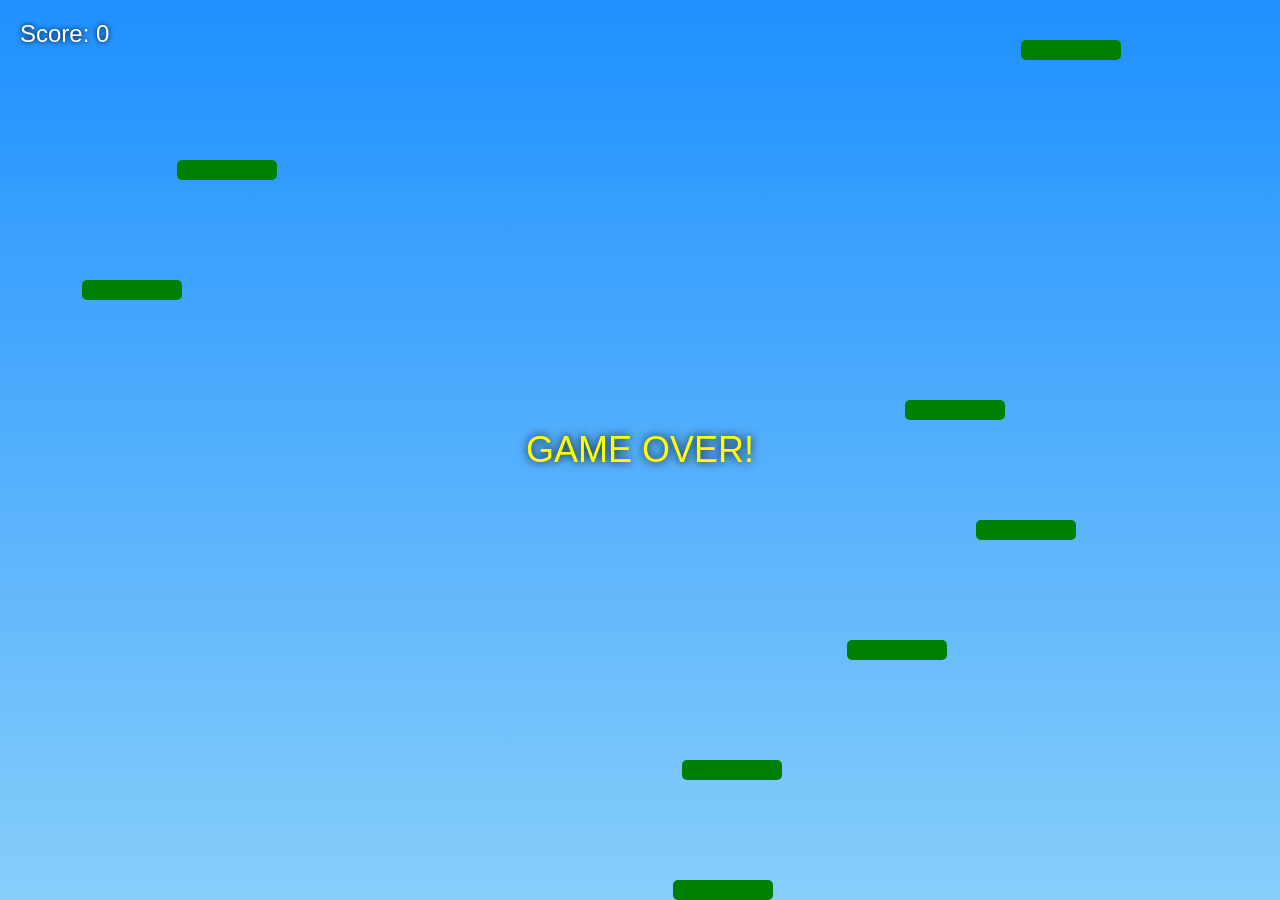
==== index.html @ 8f9c5d48 "Add files via upload" ====
<!DOCTYPE html>
<html lang="id">
<head>
<meta charset="UTF-8">
<meta name="viewport" content="width=device-width, initial-scale=1.0">
<title>Sky Jumper - Aman di Start</title>
<style>
body {
  margin: 0;
  overflow: hidden;
  font-family: sans-serif;
  background: linear-gradient(to top, #87CEFA, #1E90FF);
}

#gameArea {
  position: relative;
  width: 100%;
  height: 100vh;
  overflow: hidden;
}

.cloud {
  position: absolute;
  width: 150px;
  height: 80px;
  background: white;
  border-radius: 50%;
  opacity: 0.7;
}

#player {
  position: absolute;
  width: 50px;
  height: 50px;
  left: 50%;
  transform: translateX(-50%);
  bottom: 0px; /* nanti di-set ke platform pertama */
  transition: left 0.05s;
}

.platform {
  position: absolute;
  width: 100px;
  height: 20px;
  background: green;
  border-radius: 5px;
}
.moving { background: orange; }

#score {
  position: absolute;
  top: 20px;
  left: 20px;
  font-size: 24px;
  color: #fff;
  text-shadow: 0 0 5px #000;
}

#gameOver {
  position: absolute;
  top: 50%;
  left: 50%;
  transform: translate(-50%, -50%);
  font-size: 36px;
  color: #ff0;
  text-shadow: 0 0 10px #000;
  display: none;
  z-index: 100;
}
</style>
</head>
<body>
<div id="gameArea">
  <img id="player" src="skyjump.png" alt="Player">
  <div id="score">Score: 0</div>
  <div id="gameOver">GAME OVER!</div>
</div>

<script>
const gameArea = document.getElementById('gameArea');
const player = document.getElementById('player');
const scoreEl = document.getElementById('score');
const gameOverEl = document.getElementById('gameOver');

let playerBottom = 0;  // nanti di-set ke platform pertama
let playerLeft = window.innerWidth/2 - 25;
let velocityY = 0;
let gravity = 0.35;
let platforms = [];
let clouds = [];
let score = 0;
let isGameOver = false;
let gravityActive = false; // mulai aman

// spawn cloud background
function spawnCloud() {
  const cloud = document.createElement('div');
  cloud.classList.add('cloud');
  cloud.style.top = Math.random()*window.innerHeight*0.5 + 'px';
  cloud.style.left = window.innerWidth + 'px';
  cloud.speed = 0.3 + Math.random()*0.5;
  gameArea.appendChild(cloud);
  clouds.push(cloud);
}

// spawn platform
function createPlatform(bottom, moving=false){
  const plat = document.createElement('div');
  plat.classList.add('platform');
  if(moving) plat.classList.add('moving');
  plat.style.bottom = bottom + 'px';
  plat.style.left = Math.random()*(window.innerWidth-100) + 'px';
  gameArea.appendChild(plat);
  platforms.push({el: plat, moving, dir: Math.random()>0.5?1:-1});
}

// buat platform awal
for(let i=0; i<10; i++){
  createPlatform(i*120);
}

// set posisi player di platform pertama agar aman
let firstPlatform = platforms[0].el;
playerBottom = parseFloat(firstPlatform.style.bottom) + 20;
player.style.bottom = playerBottom + 'px';

// aktifkan gravity setelah 0.5 detik agar aman
setTimeout(()=>{ gravityActive = true; }, 500);

// kontrol player
document.addEventListener('keydown',(e)=>{
  if(isGameOver) return;
  if(e.key === "ArrowLeft") playerLeft -= 25;
  if(e.key === "ArrowRight") playerLeft += 25;
  if(playerLeft < 0) playerLeft = 0;
  if(playerLeft > window.innerWidth-50) playerLeft = window.innerWidth-50;
  player.style.left = playerLeft + 'px';
});

// game loop
function gameLoop(){
  if(isGameOver) return;

  if(gravityActive){
    velocityY -= gravity;
    playerBottom += velocityY;
    player.style.bottom = playerBottom + 'px';
  }

  platforms.forEach(plat=>{
    const platRect = plat.el.getBoundingClientRect();
    const playerRect = player.getBoundingClientRect();
    if(
      playerRect.bottom > platRect.top &&
      playerRect.bottom < platRect.top + 20 &&
      playerRect.right > platRect.left &&
      playerRect.left < platRect.right &&
      velocityY < 0
    ){
      velocityY = 18;
      score += 10;
      scoreEl.textContent = "Score: " + score;
    }

    if(plat.moving){
      let left = parseFloat(plat.el.style.left);
      if(left <=0 || left >= window.innerWidth-100) plat.dir*=-1;
      plat.el.style.left = left + plat.dir*2 + 'px';
    }
  });

  if(playerBottom > window.innerHeight/2){
    const diff = playerBottom - window.innerHeight/2;
    playerBottom -= diff;
    platforms.forEach(plat=>{
      plat.el.style.bottom = parseFloat(plat.el.style.bottom)-diff + 'px';
    });
    clouds.forEach(cloud=>{
      let left = parseFloat(cloud.style.left);
      cloud.style.left = left - cloud.speed*5 + 'px';
    });
  }

  if(Math.random() < 0.01) spawnCloud();
  clouds.forEach((cloud,index)=>{
    if(parseFloat(cloud.style.left) < -150){
      cloud.remove();
      clouds.splice(index,1);
    }
  });

  platforms.forEach((plat,index)=>{
    if(parseFloat(plat.el.style.bottom)<-20){
      plat.el.remove();
      platforms.splice(index,1);
      createPlatform(window.innerHeight + Math.random()*50, Math.random()<0.3);
    }
  });

  if(playerBottom < -50){
    isGameOver = true;
    gameOverEl.style.display = 'block';
    setTimeout(()=> location.reload(),2000);
  }

  requestAnimationFrame(gameLoop);
}

gameLoop();
</script>
</body>
</html>
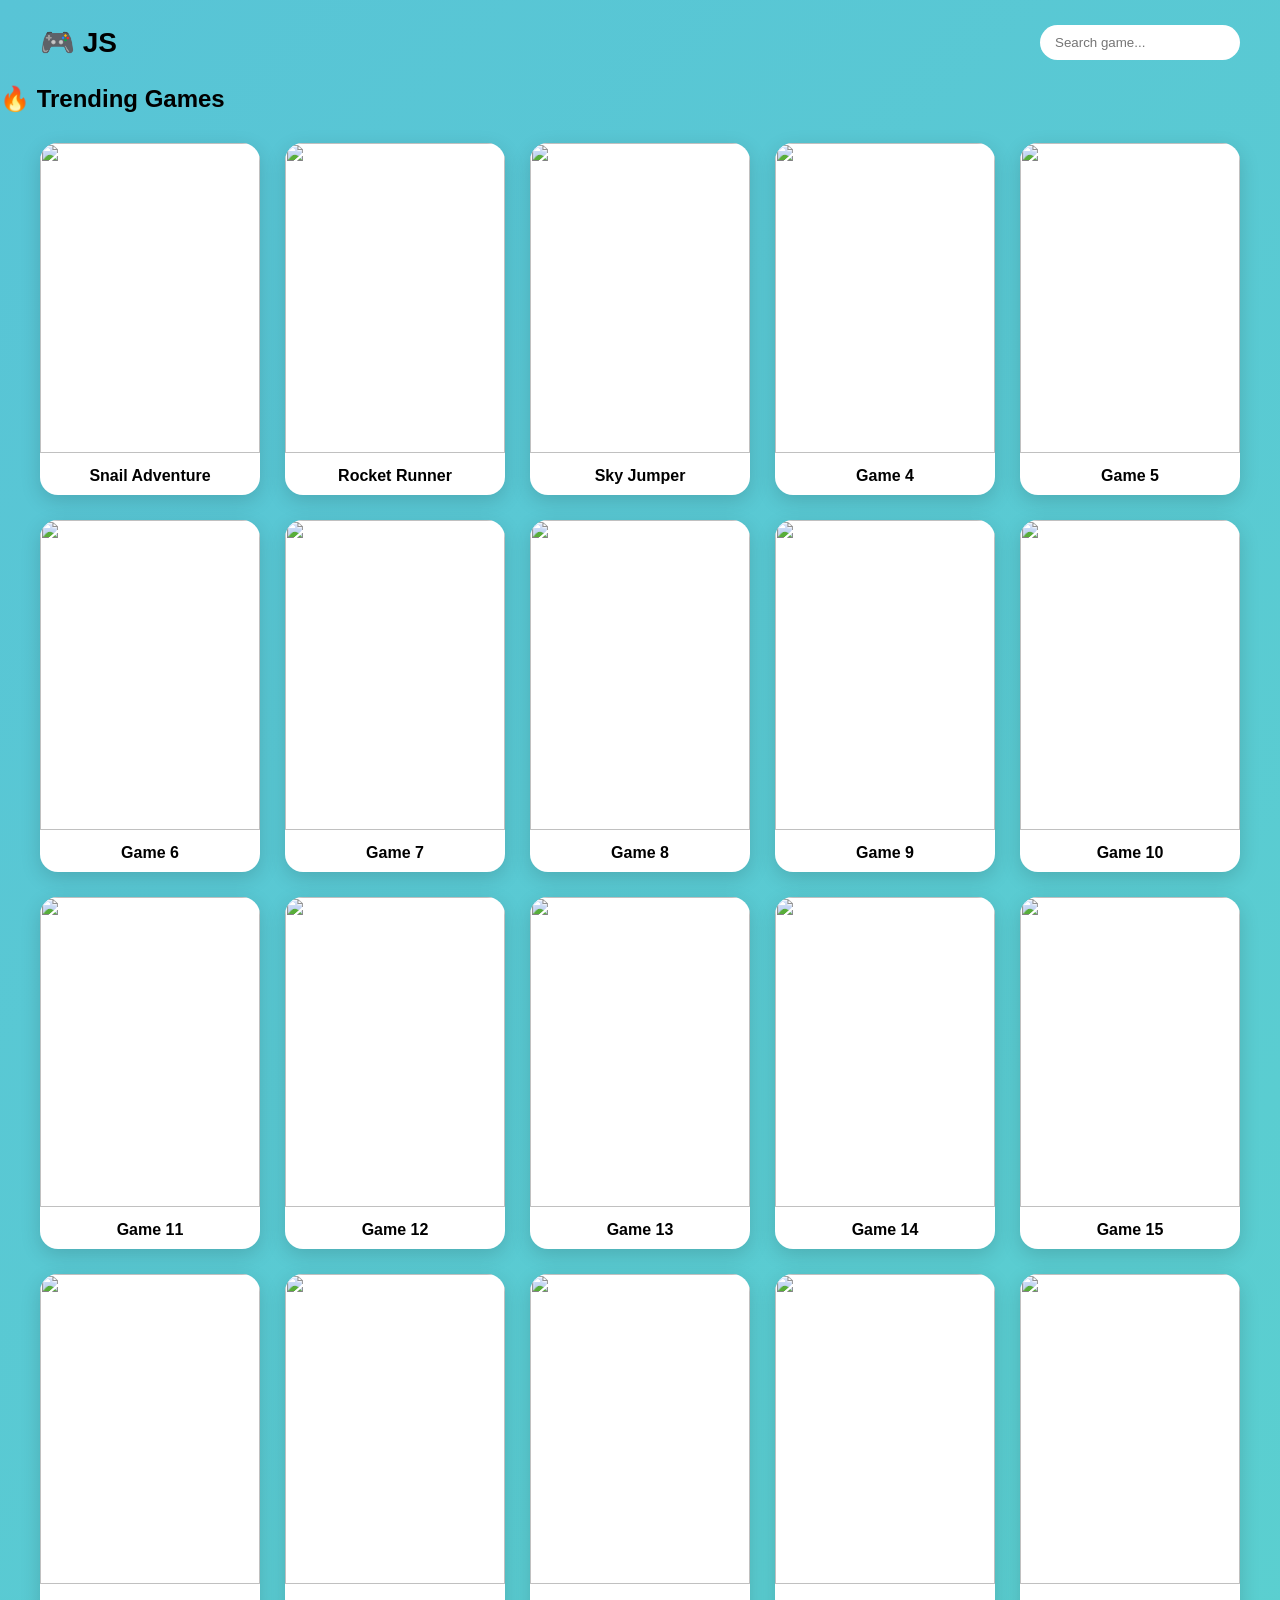
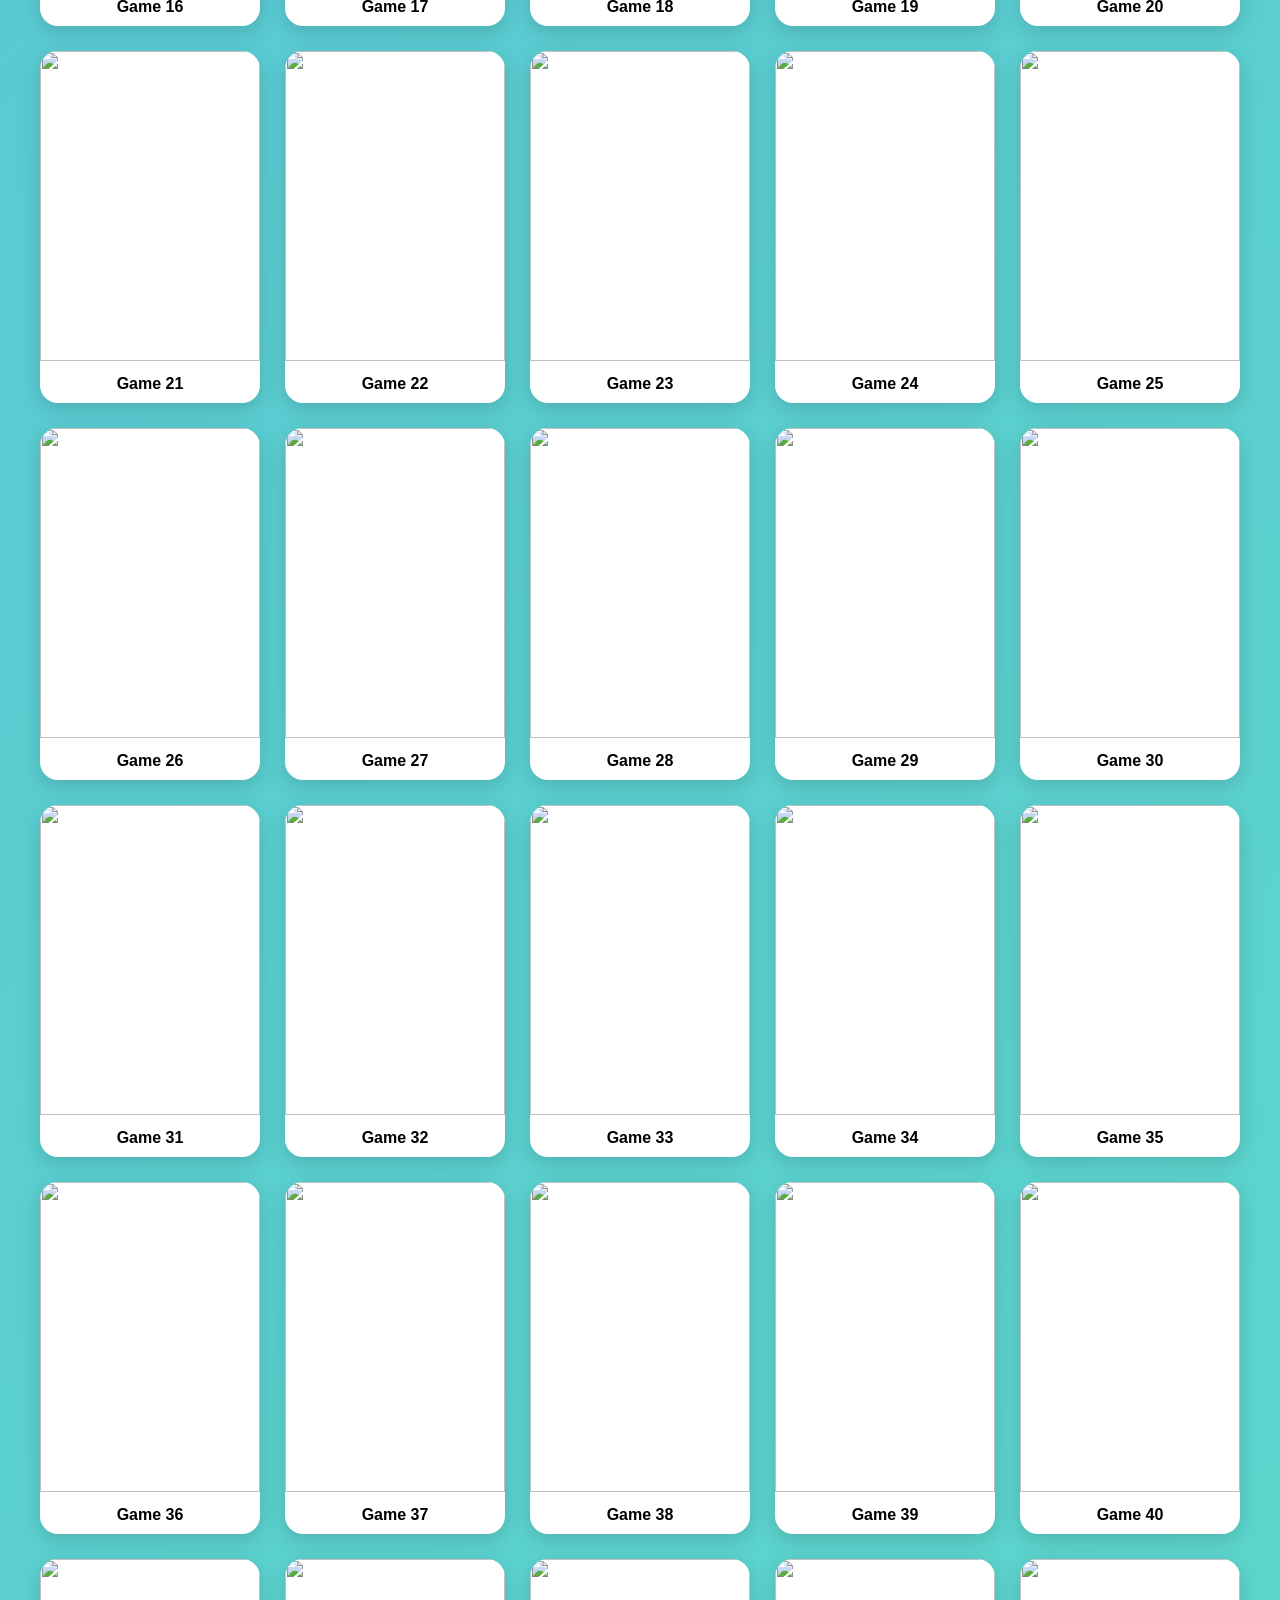
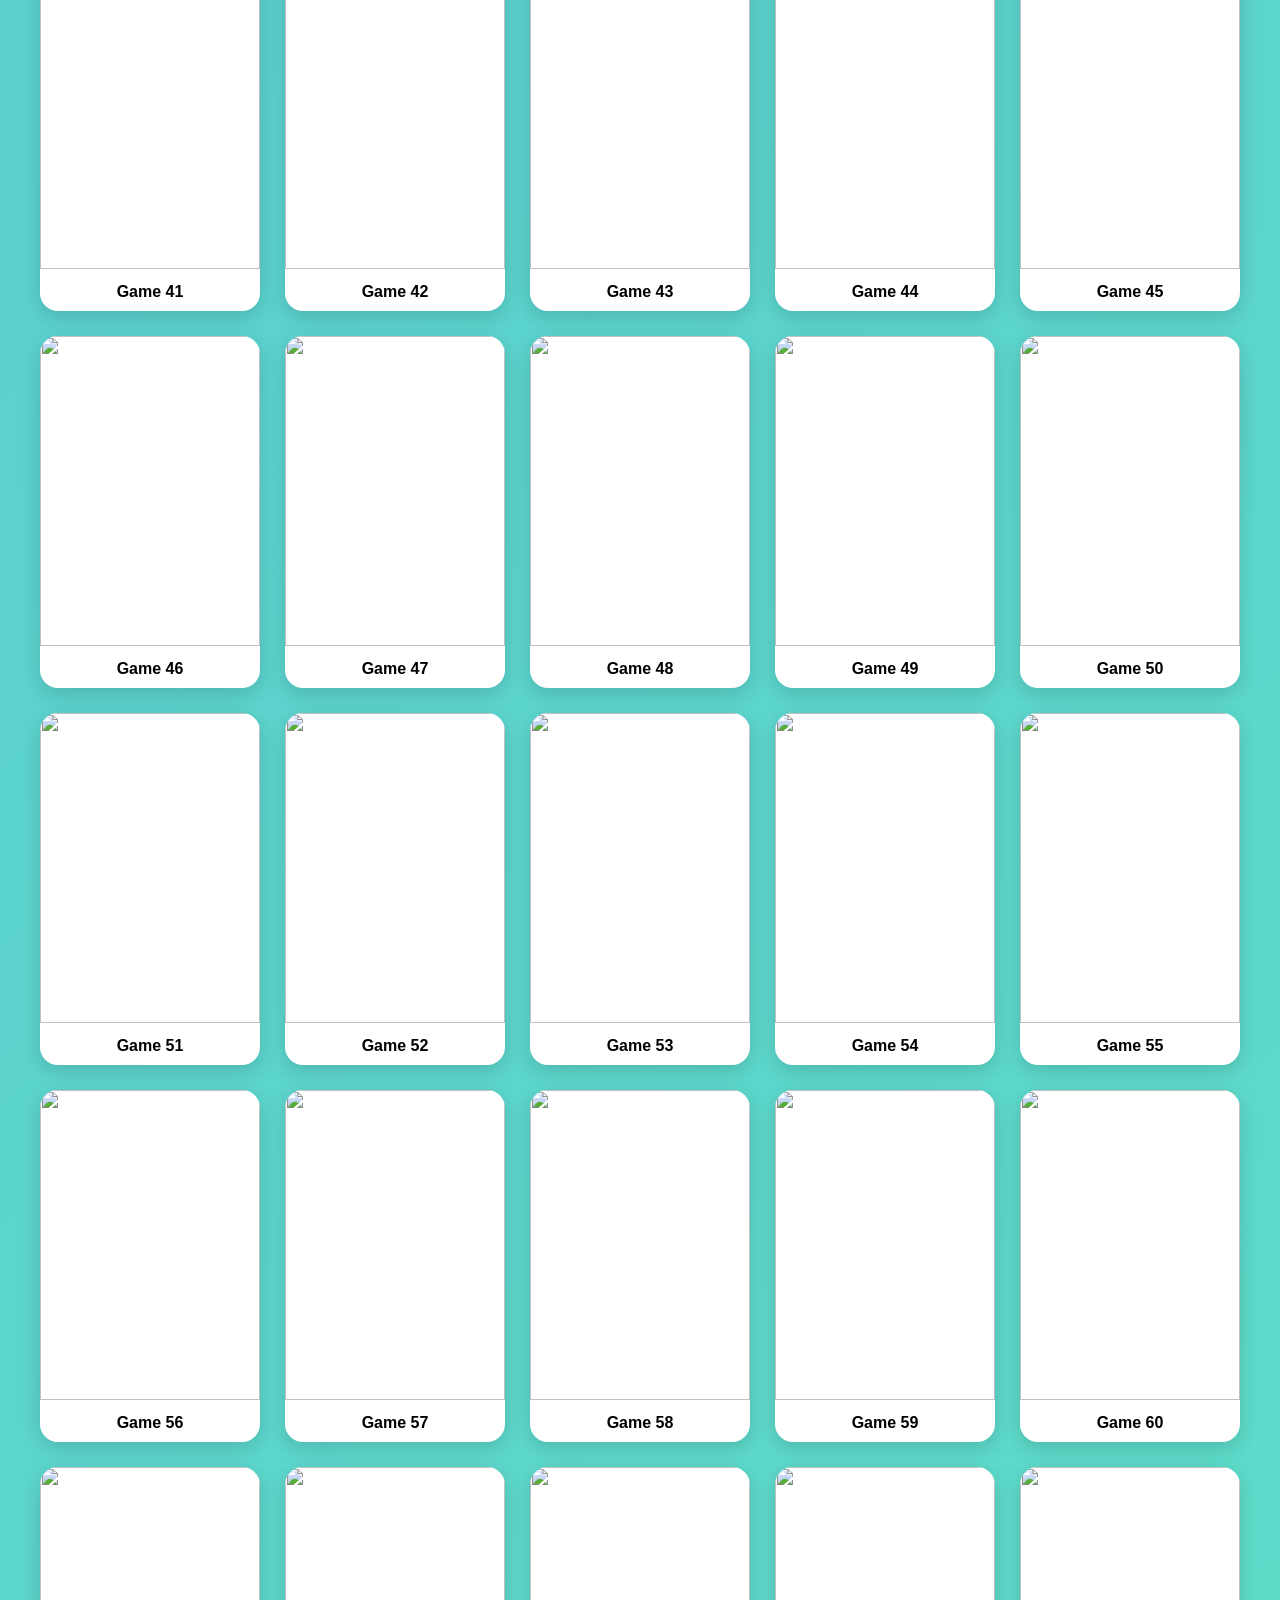
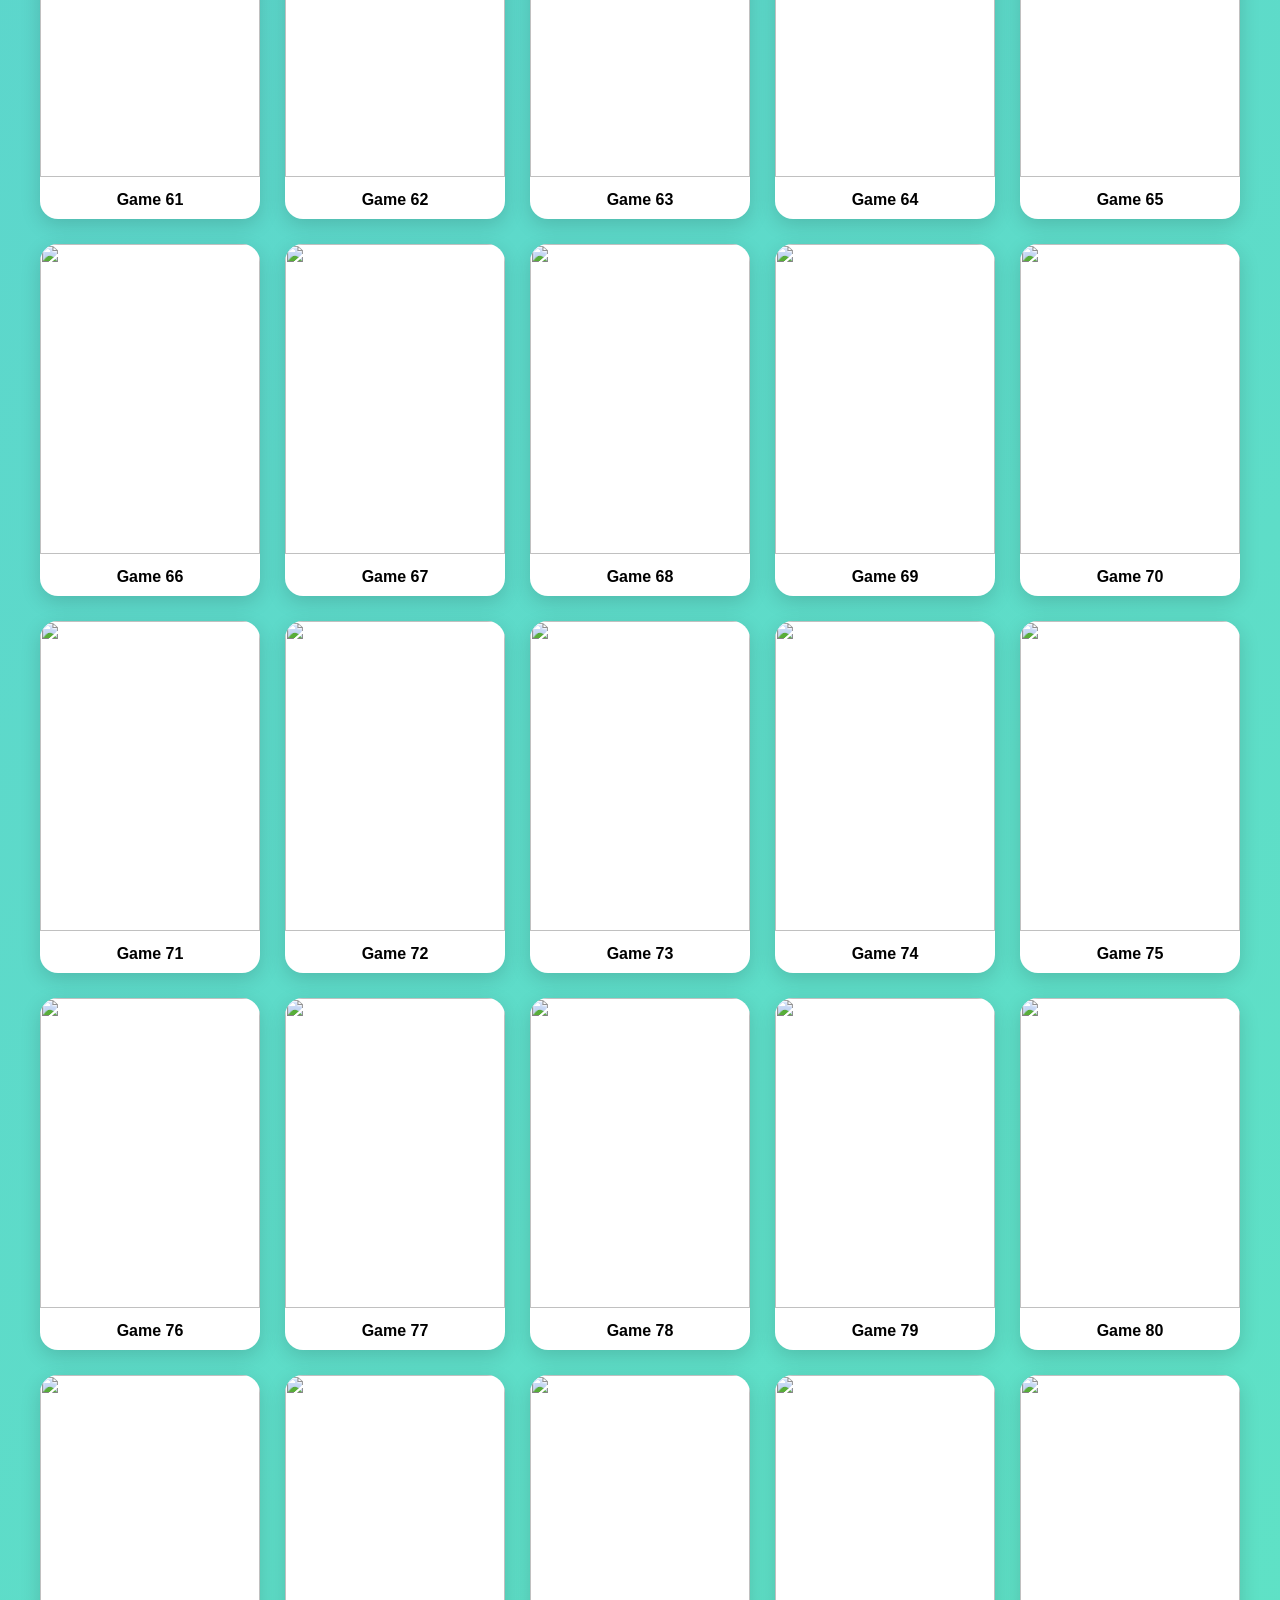
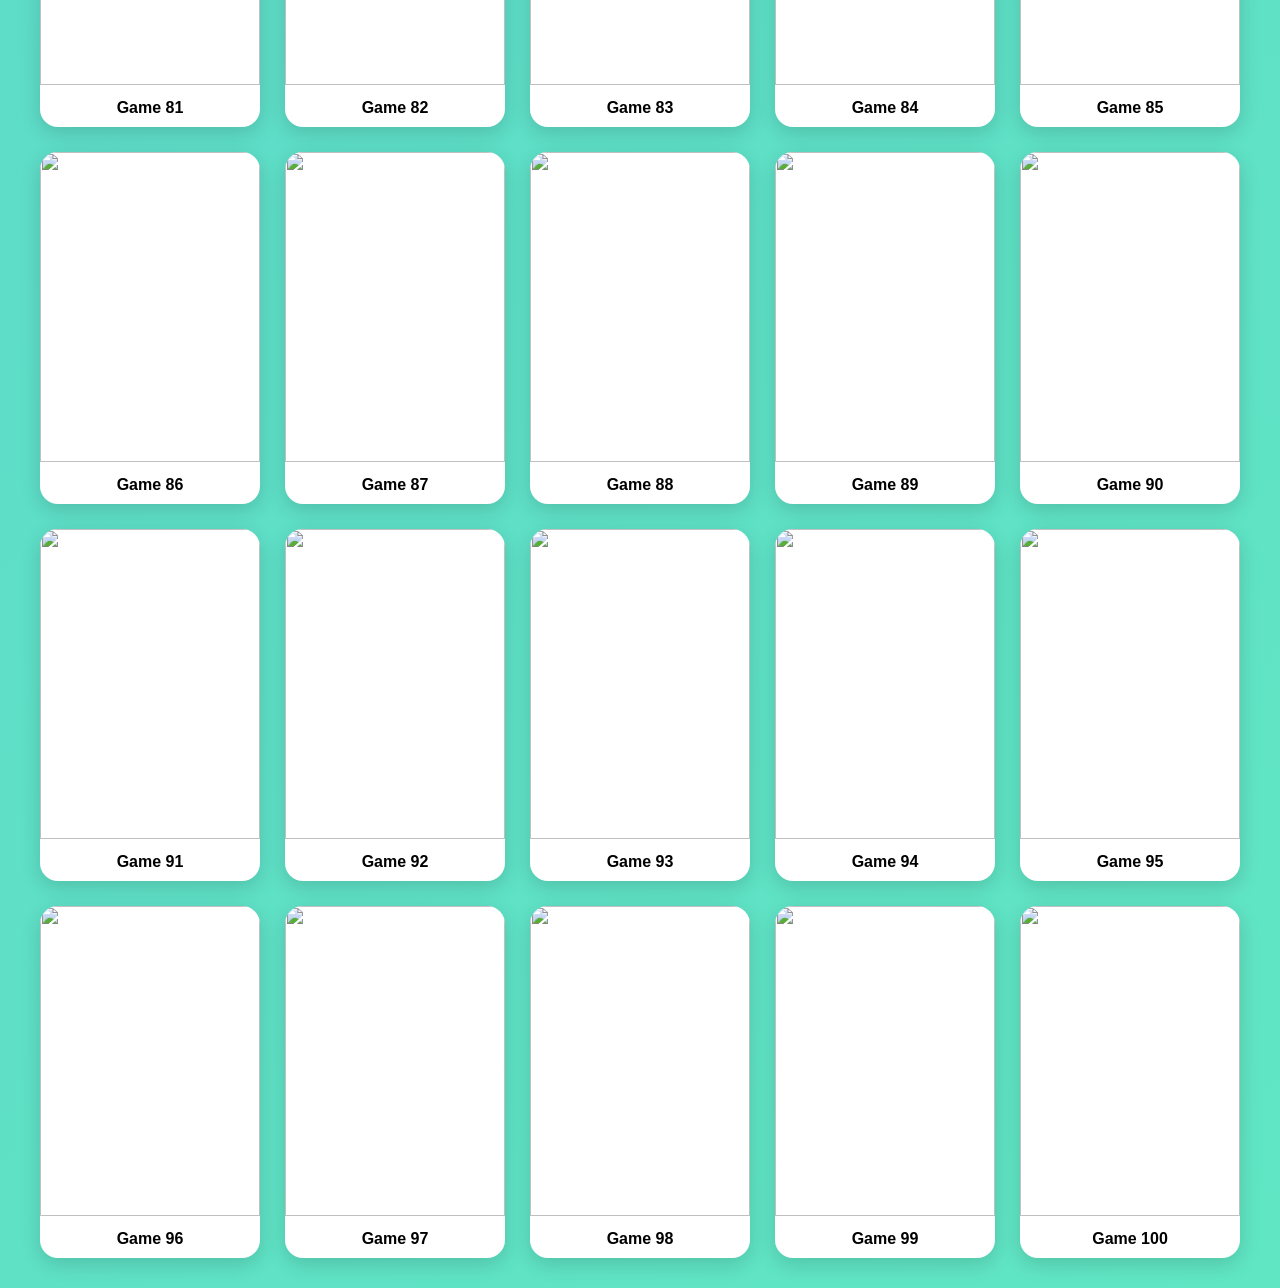
==== commit ed865828: "Add files via upload" ====
--- a/index.html
+++ b/index.html
@@ -1,212 +1,36 @@
 <!DOCTYPE html>
 <html lang="id">
+
 <head>
 <meta charset="UTF-8">
 <meta name="viewport" content="width=device-width, initial-scale=1.0">
-<title>Sky Jumper - Aman di Start</title>
-<style>
-body {
-  margin: 0;
-  overflow: hidden;
-  font-family: sans-serif;
-  background: linear-gradient(to top, #87CEFA, #1E90FF);
-}
+<title>JS Games</title>
+<link rel="stylesheet" href="style.css">
+</head>
 
-#gameArea {
-  position: relative;
-  width: 100%;
-  height: 100vh;
-  overflow: hidden;
-}
+<body>
 
-.cloud {
-  position: absolute;
-  width: 150px;
-  height: 80px;
-  background: white;
-  border-radius: 50%;
-  opacity: 0.7;
-}
+<header class="topbar">
 
-#player {
-  position: absolute;
-  width: 50px;
-  height: 50px;
-  left: 50%;
-  transform: translateX(-50%);
-  bottom: 0px; /* nanti di-set ke platform pertama */
-  transition: left 0.05s;
-}
+<div class="logo">🎮 JS </div>
 
-.platform {
-  position: absolute;
-  width: 100px;
-  height: 20px;
-  background: green;
-  border-radius: 5px;
-}
-.moving { background: orange; }
-
-#score {
-  position: absolute;
-  top: 20px;
-  left: 20px;
-  font-size: 24px;
-  color: #fff;
-  text-shadow: 0 0 5px #000;
-}
-
-#gameOver {
-  position: absolute;
-  top: 50%;
-  left: 50%;
-  transform: translate(-50%, -50%);
-  font-size: 36px;
-  color: #ff0;
-  text-shadow: 0 0 10px #000;
-  display: none;
-  z-index: 100;
-}
-</style>
-</head>
-<body>
-<div id="gameArea">
-  <img id="player" src="skyjump.png" alt="Player">
-  <div id="score">Score: 0</div>
-  <div id="gameOver">GAME OVER!</div>
+<div class="search">
+<input type="text" placeholder="Search game...">
 </div>
 
-<script>
-const gameArea = document.getElementById('gameArea');
-const player = document.getElementById('player');
-const scoreEl = document.getElementById('score');
-const gameOverEl = document.getElementById('gameOver');
+</header>
 
-let playerBottom = 0;  // nanti di-set ke platform pertama
-let playerLeft = window.innerWidth/2 - 25;
-let velocityY = 0;
-let gravity = 0.35;
-let platforms = [];
-let clouds = [];
-let score = 0;
-let isGameOver = false;
-let gravityActive = false; // mulai aman
 
-// spawn cloud background
-function spawnCloud() {
-  const cloud = document.createElement('div');
-  cloud.classList.add('cloud');
-  cloud.style.top = Math.random()*window.innerHeight*0.5 + 'px';
-  cloud.style.left = window.innerWidth + 'px';
-  cloud.speed = 0.3 + Math.random()*0.5;
-  gameArea.appendChild(cloud);
-  clouds.push(cloud);
-}
+<main>
 
-// spawn platform
-function createPlatform(bottom, moving=false){
-  const plat = document.createElement('div');
-  plat.classList.add('platform');
-  if(moving) plat.classList.add('moving');
-  plat.style.bottom = bottom + 'px';
-  plat.style.left = Math.random()*(window.innerWidth-100) + 'px';
-  gameArea.appendChild(plat);
-  platforms.push({el: plat, moving, dir: Math.random()>0.5?1:-1});
-}
+<section class="section">
+<h2>🔥 Trending Games</h2>
+<div class="game-grid" id="gameGrid"></div>
+</section>
 
-// buat platform awal
-for(let i=0; i<10; i++){
-  createPlatform(i*120);
-}
+</main>
 
-// set posisi player di platform pertama agar aman
-let firstPlatform = platforms[0].el;
-playerBottom = parseFloat(firstPlatform.style.bottom) + 20;
-player.style.bottom = playerBottom + 'px';
+<script src="script.js"></script>
 
-// aktifkan gravity setelah 0.5 detik agar aman
-setTimeout(()=>{ gravityActive = true; }, 500);
-
-// kontrol player
-document.addEventListener('keydown',(e)=>{
-  if(isGameOver) return;
-  if(e.key === "ArrowLeft") playerLeft -= 25;
-  if(e.key === "ArrowRight") playerLeft += 25;
-  if(playerLeft < 0) playerLeft = 0;
-  if(playerLeft > window.innerWidth-50) playerLeft = window.innerWidth-50;
-  player.style.left = playerLeft + 'px';
-});
-
-// game loop
-function gameLoop(){
-  if(isGameOver) return;
-
-  if(gravityActive){
-    velocityY -= gravity;
-    playerBottom += velocityY;
-    player.style.bottom = playerBottom + 'px';
-  }
-
-  platforms.forEach(plat=>{
-    const platRect = plat.el.getBoundingClientRect();
-    const playerRect = player.getBoundingClientRect();
-    if(
-      playerRect.bottom > platRect.top &&
-      playerRect.bottom < platRect.top + 20 &&
-      playerRect.right > platRect.left &&
-      playerRect.left < platRect.right &&
-      velocityY < 0
-    ){
-      velocityY = 18;
-      score += 10;
-      scoreEl.textContent = "Score: " + score;
-    }
-
-    if(plat.moving){
-      let left = parseFloat(plat.el.style.left);
-      if(left <=0 || left >= window.innerWidth-100) plat.dir*=-1;
-      plat.el.style.left = left + plat.dir*2 + 'px';
-    }
-  });
-
-  if(playerBottom > window.innerHeight/2){
-    const diff = playerBottom - window.innerHeight/2;
-    playerBottom -= diff;
-    platforms.forEach(plat=>{
-      plat.el.style.bottom = parseFloat(plat.el.style.bottom)-diff + 'px';
-    });
-    clouds.forEach(cloud=>{
-      let left = parseFloat(cloud.style.left);
-      cloud.style.left = left - cloud.speed*5 + 'px';
-    });
-  }
-
-  if(Math.random() < 0.01) spawnCloud();
-  clouds.forEach((cloud,index)=>{
-    if(parseFloat(cloud.style.left) < -150){
-      cloud.remove();
-      clouds.splice(index,1);
-    }
-  });
-
-  platforms.forEach((plat,index)=>{
-    if(parseFloat(plat.el.style.bottom)<-20){
-      plat.el.remove();
-      platforms.splice(index,1);
-      createPlatform(window.innerHeight + Math.random()*50, Math.random()<0.3);
-    }
-  });
-
-  if(playerBottom < -50){
-    isGameOver = true;
-    gameOverEl.style.display = 'block';
-    setTimeout(()=> location.reload(),2000);
-  }
-
-  requestAnimationFrame(gameLoop);
-}
-
-gameLoop();
-</script>
 </body>
-</html>+</html>
--- a/style.css
+++ b/style.css
@@ -0,0 +1,118 @@
+/* RESET */
+
+*{
+margin:0;
+padding:0;
+box-sizing:border-box;
+font-family:Arial, Helvetica, sans-serif;
+}
+
+/* BODY */
+
+body{
+background:linear-gradient(135deg,#58c4d6,#60e6c3);
+min-height:100vh;
+}
+
+/* HEADER */
+
+header{
+
+display:flex;
+justify-content:space-between;
+align-items:center;
+
+padding:25px 40px;
+
+}
+
+.logo{
+
+font-size:28px;
+font-weight:bold;
+display:flex;
+align-items:center;
+gap:10px;
+
+}
+
+.search input{
+
+padding:10px 15px;
+border:none;
+border-radius:20px;
+width:200px;
+
+}
+
+/* GRID GAME */
+
+.game-grid {
+  display: grid;
+  grid-template-columns: repeat(auto-fill, minmax(200px, 1fr));
+  gap: 25px;
+  padding: 30px 40px;
+}
+
+.game img {
+  width: 100%;
+  height:310px;
+  object-fit: cover;
+}
+
+.game-title {
+  text-align: center;
+  padding: 10px;
+  font-weight: bold;
+}
+
+
+/* CARD GAME */
+
+.game{
+
+background:white;
+
+border-radius:18px;
+
+overflow:hidden;
+
+box-shadow:0 6px 20px rgba(0,0,0,0.15);
+
+transition:0.3s;
+
+cursor:pointer;
+
+text-decoration:none;
+
+color:black;
+
+}
+
+.game:hover{
+
+transform:scale(1.06);
+
+box-shadow:0 10px 30px rgba(0,0,0,0.25);
+
+}
+
+
+
+/* RESPONSIVE */
+
+@media (max-width:600px){
+
+.game-grid{
+
+grid-template-columns:repeat(auto-fill,minmax(140px,1fr));
+
+}
+
+.game img{
+
+height:100px;
+
+}
+
+}
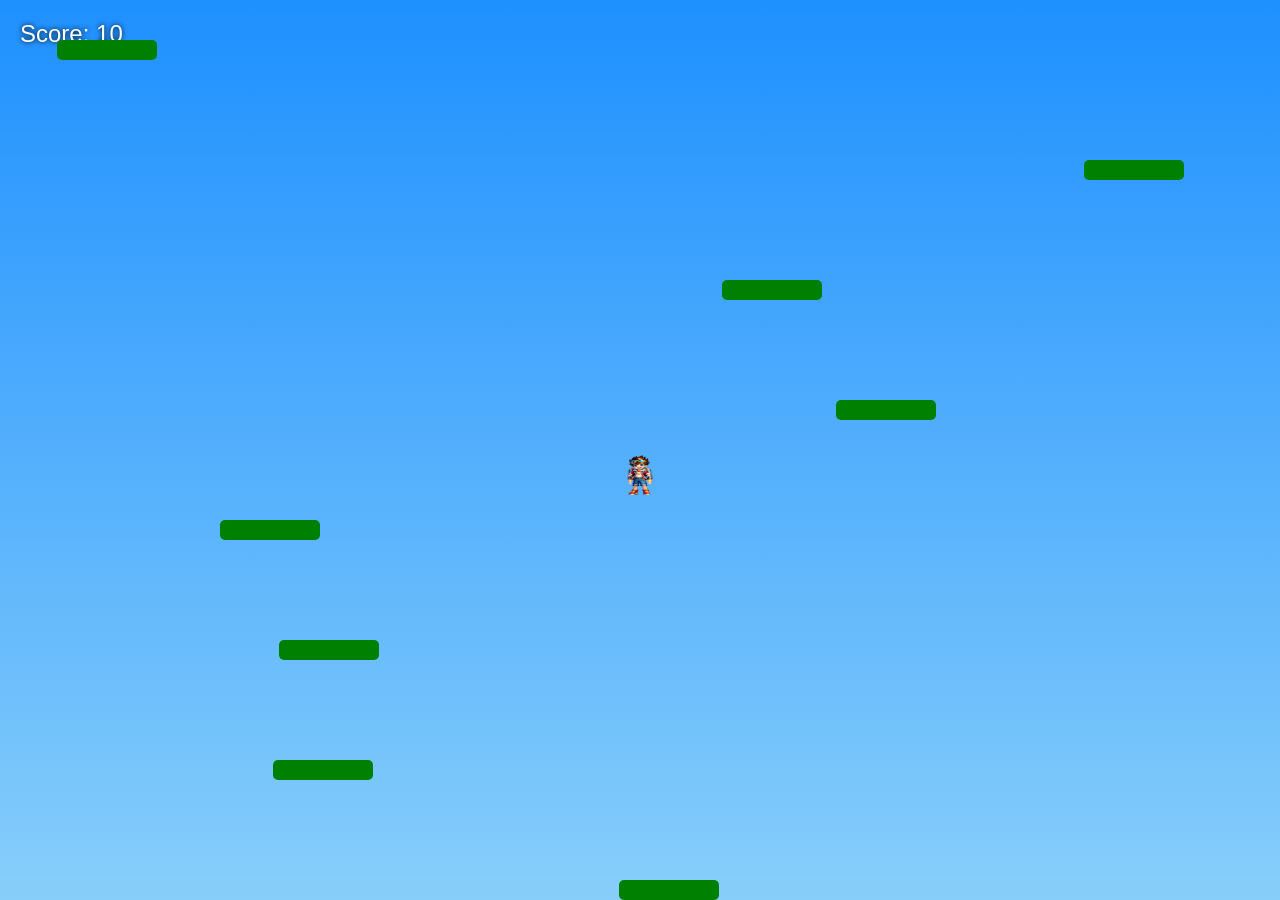
==== commit 41d4bf50: "Add files via upload" ====
--- a/index.html
+++ b/index.html
@@ -1,36 +1,212 @@
 <!DOCTYPE html>
 <html lang="id">
-
 <head>
 <meta charset="UTF-8">
 <meta name="viewport" content="width=device-width, initial-scale=1.0">
-<title>JS Games</title>
-<link rel="stylesheet" href="style.css">
+<title>Sky Jumper - Aman di Start</title>
+<style>
+body {
+  margin: 0;
+  overflow: hidden;
+  font-family: sans-serif;
+  background: linear-gradient(to top, #87CEFA, #1E90FF);
+}
+
+#gameArea {
+  position: relative;
+  width: 100%;
+  height: 100vh;
+  overflow: hidden;
+}
+
+.cloud {
+  position: absolute;
+  width: 150px;
+  height: 80px;
+  background: white;
+  border-radius: 50%;
+  opacity: 0.7;
+}
+
+#player {
+  position: absolute;
+  width: 50px;
+  height: 50px;
+  left: 50%;
+  transform: translateX(-50%);
+  bottom: 0px; /* nanti di-set ke platform pertama */
+  transition: left 0.05s;
+}
+
+.platform {
+  position: absolute;
+  width: 100px;
+  height: 20px;
+  background: green;
+  border-radius: 5px;
+}
+.moving { background: orange; }
+
+#score {
+  position: absolute;
+  top: 20px;
+  left: 20px;
+  font-size: 24px;
+  color: #fff;
+  text-shadow: 0 0 5px #000;
+}
+
+#gameOver {
+  position: absolute;
+  top: 50%;
+  left: 50%;
+  transform: translate(-50%, -50%);
+  font-size: 36px;
+  color: #ff0;
+  text-shadow: 0 0 10px #000;
+  display: none;
+  z-index: 100;
+}
+</style>
 </head>
-
 <body>
-
-<header class="topbar">
-
-<div class="logo">🎮 JS </div>
-
-<div class="search">
-<input type="text" placeholder="Search game...">
+<div id="gameArea">
+  <img id="player" src="skyjump.png" alt="Player">
+  <div id="score">Score: 0</div>
+  <div id="gameOver">GAME OVER!</div>
 </div>
 
-</header>
-
-
-<main>
-
-<section class="section">
-<h2>🔥 Trending Games</h2>
-<div class="game-grid" id="gameGrid"></div>
-</section>
-
-</main>
-
-<script src="script.js"></script>
-
+<script>
+const gameArea = document.getElementById('gameArea');
+const player = document.getElementById('player');
+const scoreEl = document.getElementById('score');
+const gameOverEl = document.getElementById('gameOver');
+
+let playerBottom = 0;  // nanti di-set ke platform pertama
+let playerLeft = window.innerWidth/2 - 25;
+let velocityY = 0;
+let gravity = 0.35;
+let platforms = [];
+let clouds = [];
+let score = 0;
+let isGameOver = false;
+let gravityActive = false; // mulai aman
+
+// spawn cloud background
+function spawnCloud() {
+  const cloud = document.createElement('div');
+  cloud.classList.add('cloud');
+  cloud.style.top = Math.random()*window.innerHeight*0.5 + 'px';
+  cloud.style.left = window.innerWidth + 'px';
+  cloud.speed = 0.3 + Math.random()*0.5;
+  gameArea.appendChild(cloud);
+  clouds.push(cloud);
+}
+
+// spawn platform
+function createPlatform(bottom, moving=false){
+  const plat = document.createElement('div');
+  plat.classList.add('platform');
+  if(moving) plat.classList.add('moving');
+  plat.style.bottom = bottom + 'px';
+  plat.style.left = Math.random()*(window.innerWidth-100) + 'px';
+  gameArea.appendChild(plat);
+  platforms.push({el: plat, moving, dir: Math.random()>0.5?1:-1});
+}
+
+// buat platform awal
+for(let i=0; i<10; i++){
+  createPlatform(i*120);
+}
+
+// set posisi player di platform pertama agar aman
+let firstPlatform = platforms[0].el;
+playerBottom = parseFloat(firstPlatform.style.bottom) + 20;
+player.style.bottom = playerBottom + 'px';
+
+// aktifkan gravity setelah 0.5 detik agar aman
+setTimeout(()=>{ gravityActive = true; }, 500);
+
+// kontrol player
+document.addEventListener('keydown',(e)=>{
+  if(isGameOver) return;
+  if(e.key === "ArrowLeft") playerLeft -= 25;
+  if(e.key === "ArrowRight") playerLeft += 25;
+  if(playerLeft < 0) playerLeft = 0;
+  if(playerLeft > window.innerWidth-50) playerLeft = window.innerWidth-50;
+  player.style.left = playerLeft + 'px';
+});
+
+// game loop
+function gameLoop(){
+  if(isGameOver) return;
+
+  if(gravityActive){
+    velocityY -= gravity;
+    playerBottom += velocityY;
+    player.style.bottom = playerBottom + 'px';
+  }
+
+  platforms.forEach(plat=>{
+    const platRect = plat.el.getBoundingClientRect();
+    const playerRect = player.getBoundingClientRect();
+    if(
+      playerRect.bottom > platRect.top &&
+      playerRect.bottom < platRect.top + 20 &&
+      playerRect.right > platRect.left &&
+      playerRect.left < platRect.right &&
+      velocityY < 0
+    ){
+      velocityY = 18;
+      score += 10;
+      scoreEl.textContent = "Score: " + score;
+    }
+
+    if(plat.moving){
+      let left = parseFloat(plat.el.style.left);
+      if(left <=0 || left >= window.innerWidth-100) plat.dir*=-1;
+      plat.el.style.left = left + plat.dir*2 + 'px';
+    }
+  });
+
+  if(playerBottom > window.innerHeight/2){
+    const diff = playerBottom - window.innerHeight/2;
+    playerBottom -= diff;
+    platforms.forEach(plat=>{
+      plat.el.style.bottom = parseFloat(plat.el.style.bottom)-diff + 'px';
+    });
+    clouds.forEach(cloud=>{
+      let left = parseFloat(cloud.style.left);
+      cloud.style.left = left - cloud.speed*5 + 'px';
+    });
+  }
+
+  if(Math.random() < 0.01) spawnCloud();
+  clouds.forEach((cloud,index)=>{
+    if(parseFloat(cloud.style.left) < -150){
+      cloud.remove();
+      clouds.splice(index,1);
+    }
+  });
+
+  platforms.forEach((plat,index)=>{
+    if(parseFloat(plat.el.style.bottom)<-20){
+      plat.el.remove();
+      platforms.splice(index,1);
+      createPlatform(window.innerHeight + Math.random()*50, Math.random()<0.3);
+    }
+  });
+
+  if(playerBottom < -50){
+    isGameOver = true;
+    gameOverEl.style.display = 'block';
+    setTimeout(()=> location.reload(),2000);
+  }
+
+  requestAnimationFrame(gameLoop);
+}
+
+gameLoop();
+</script>
 </body>
-</html>
+</html>
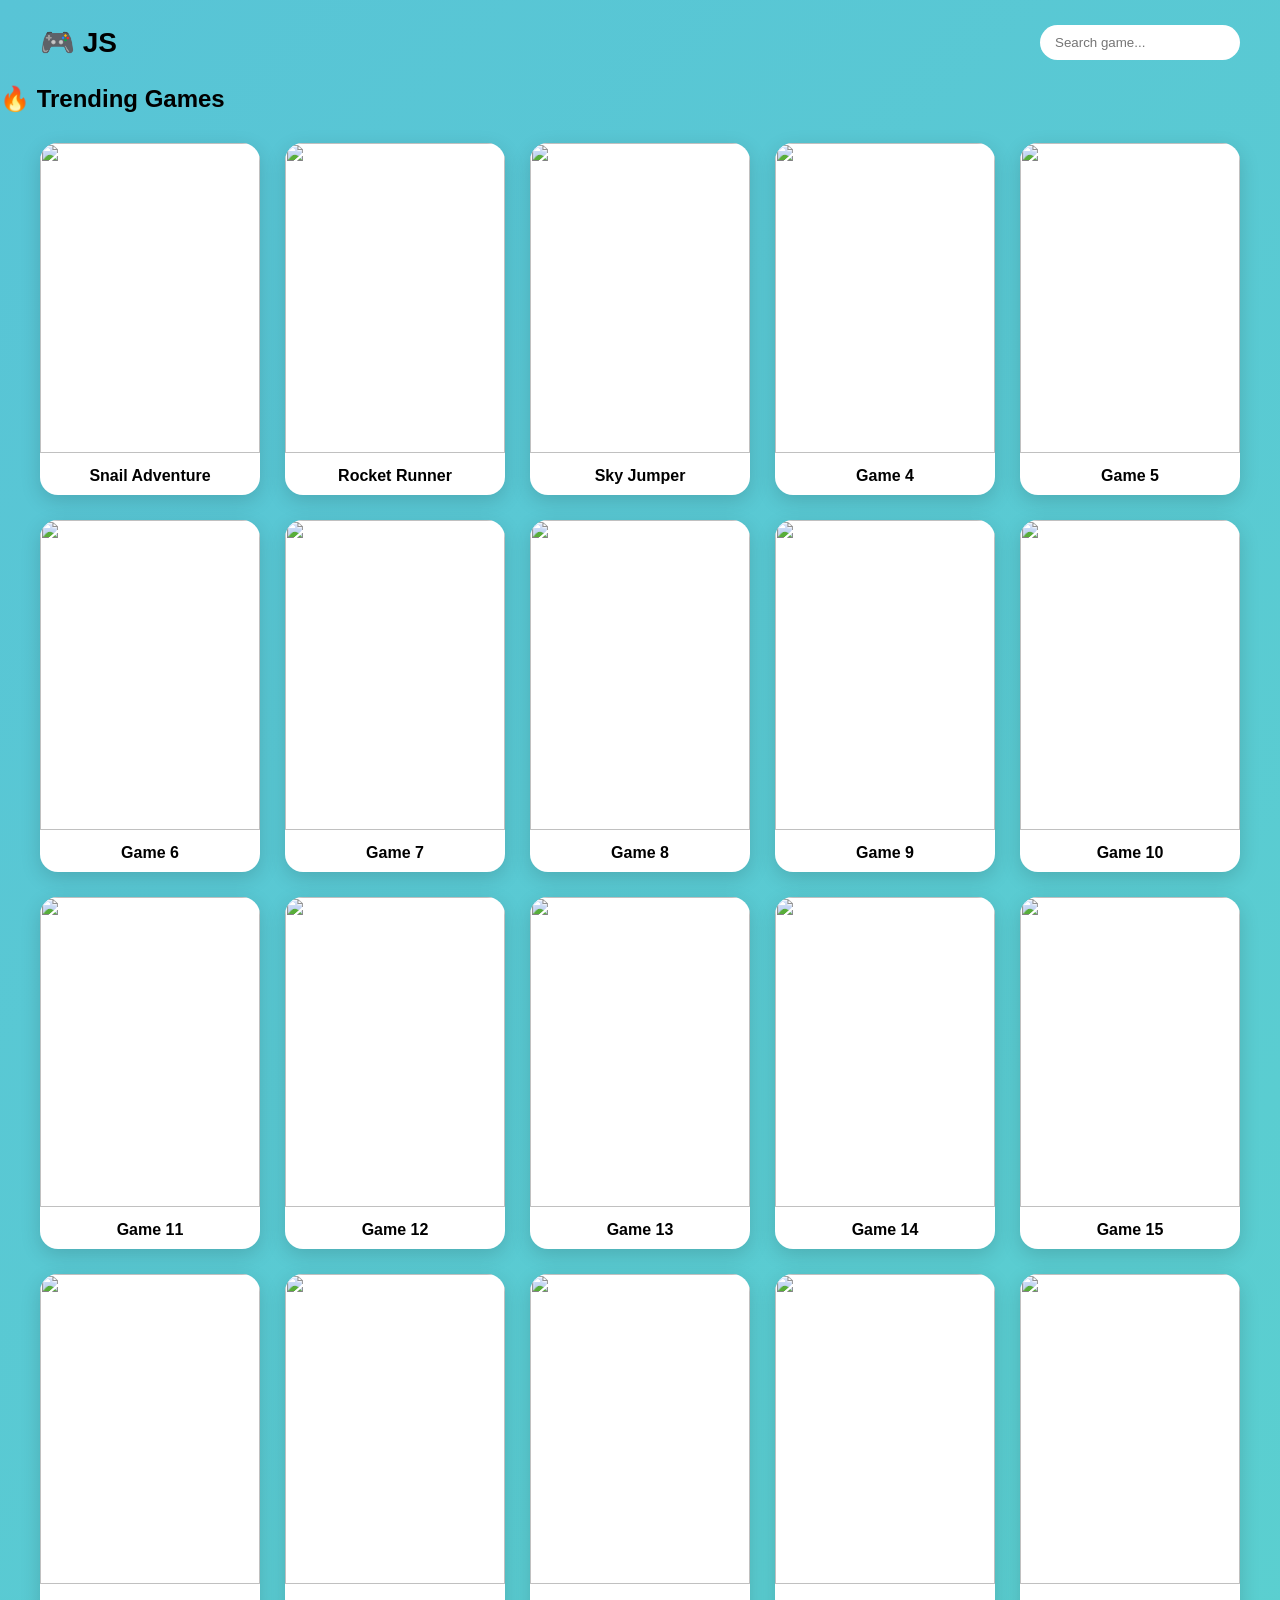
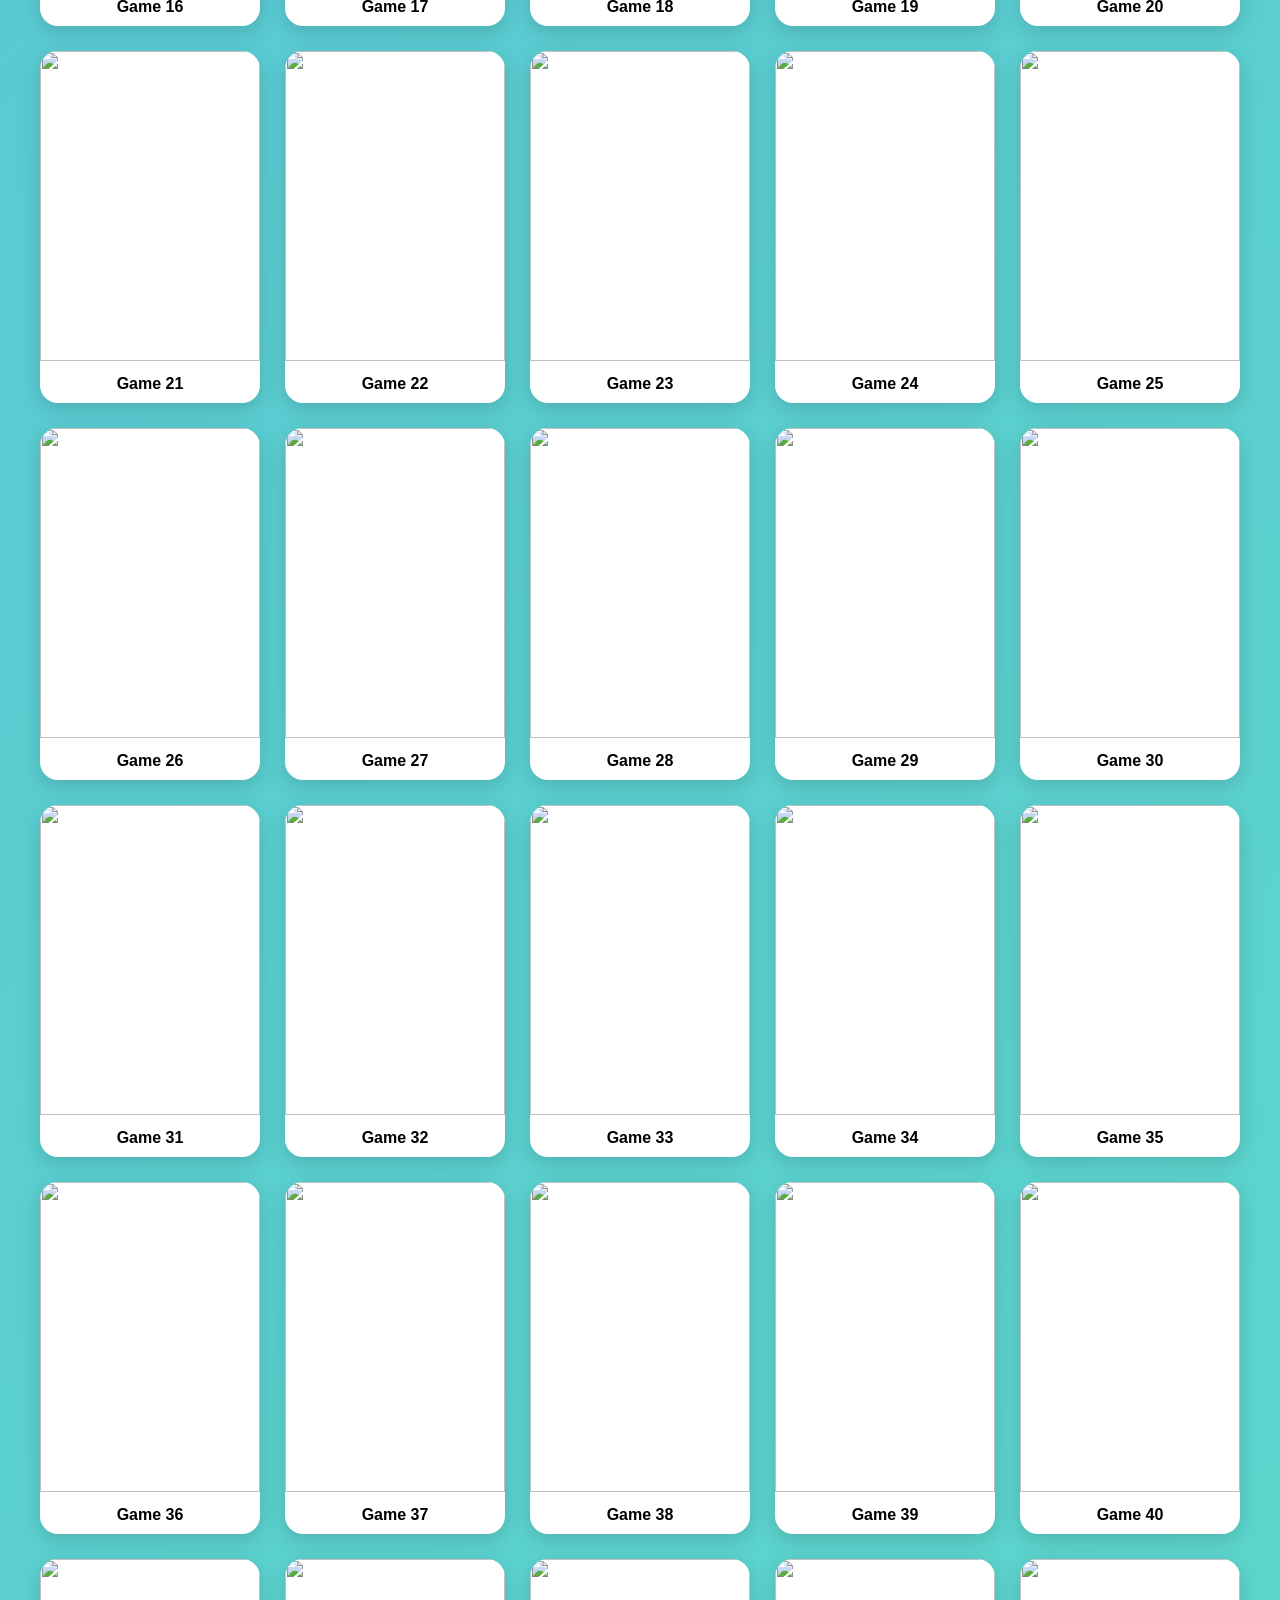
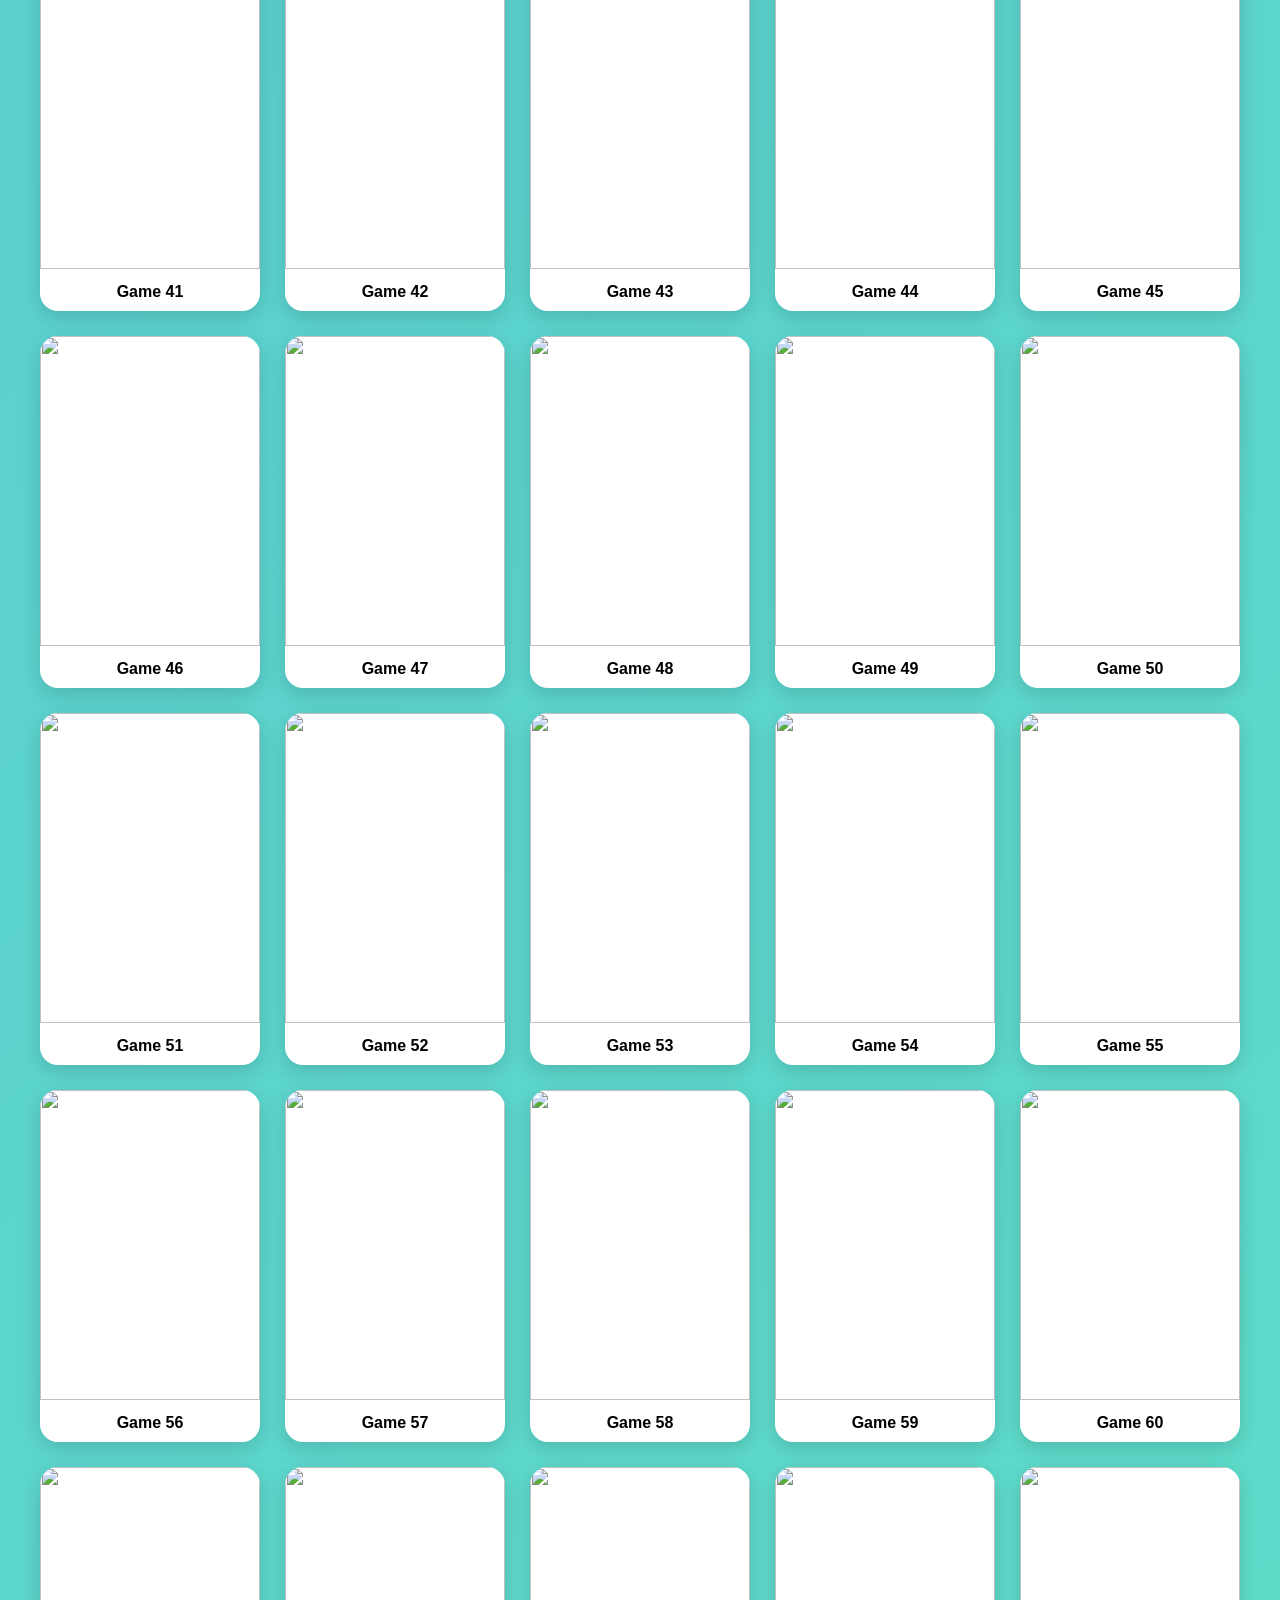
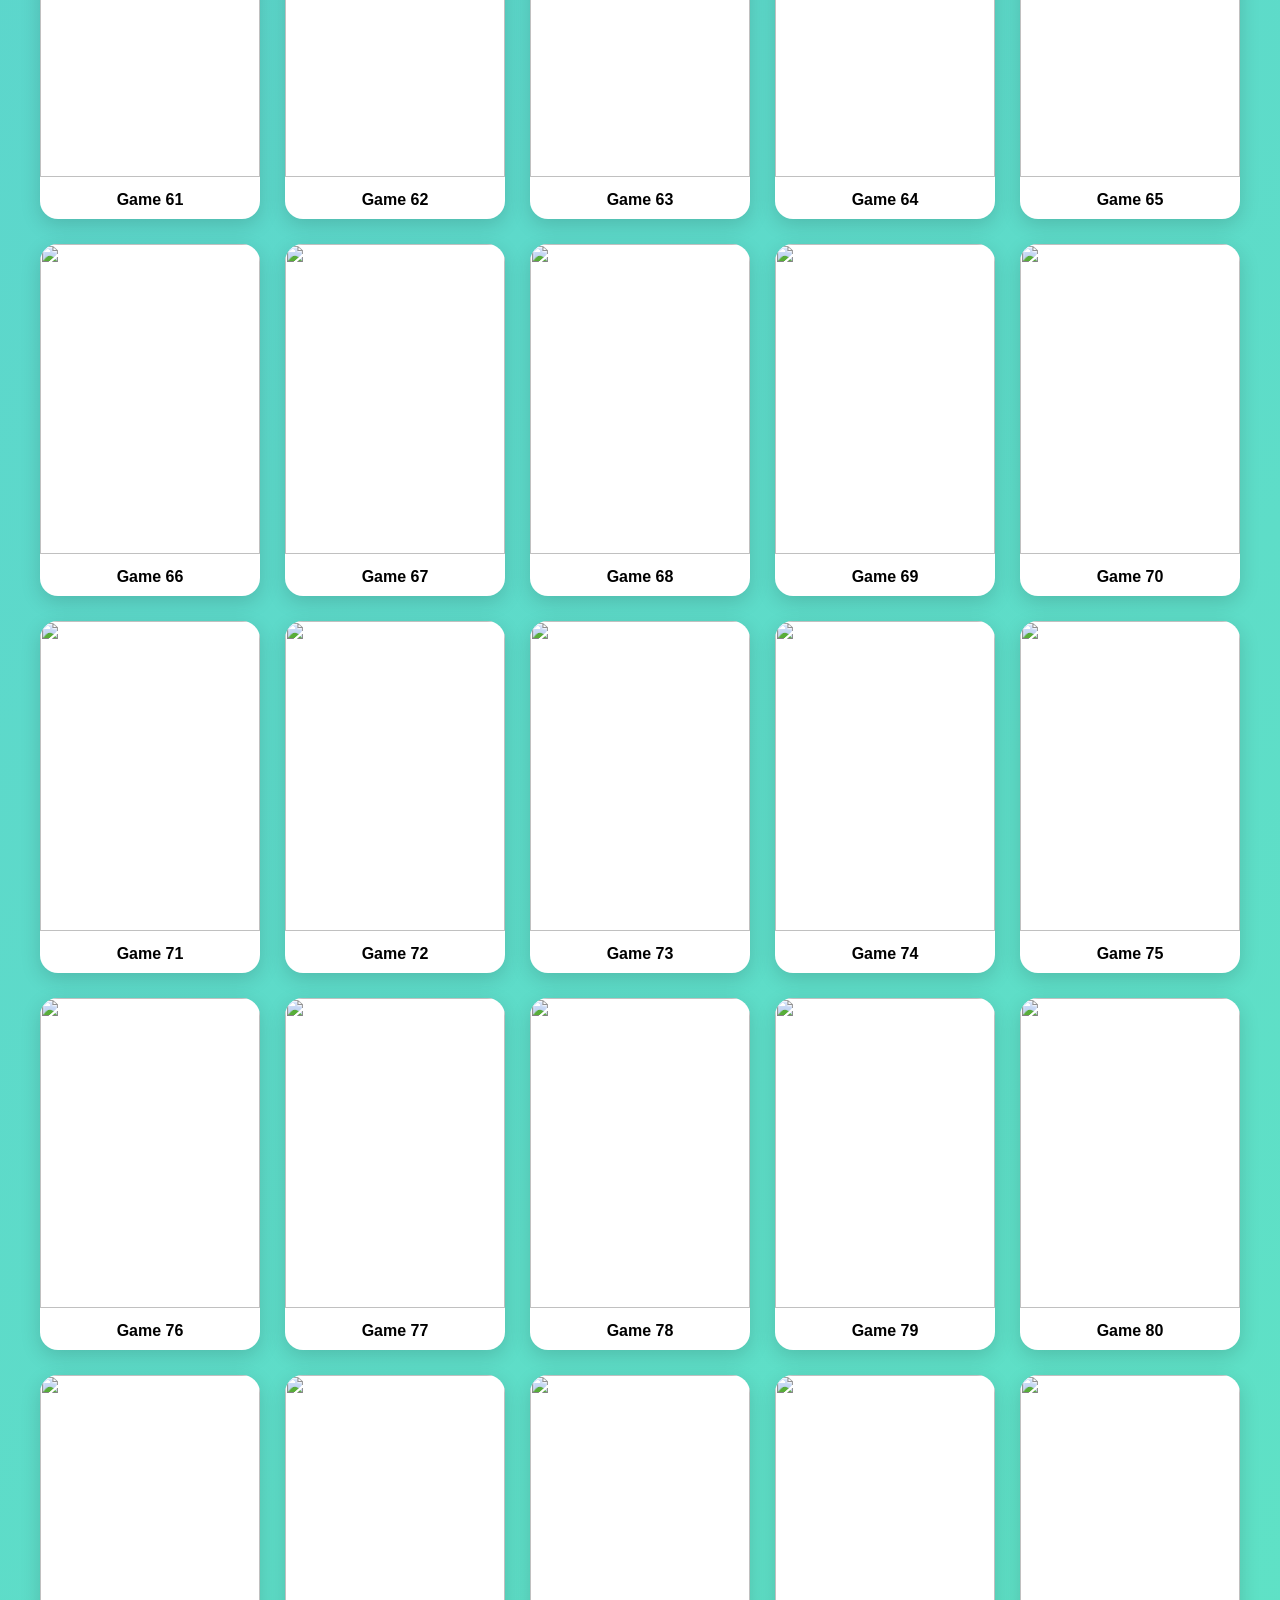
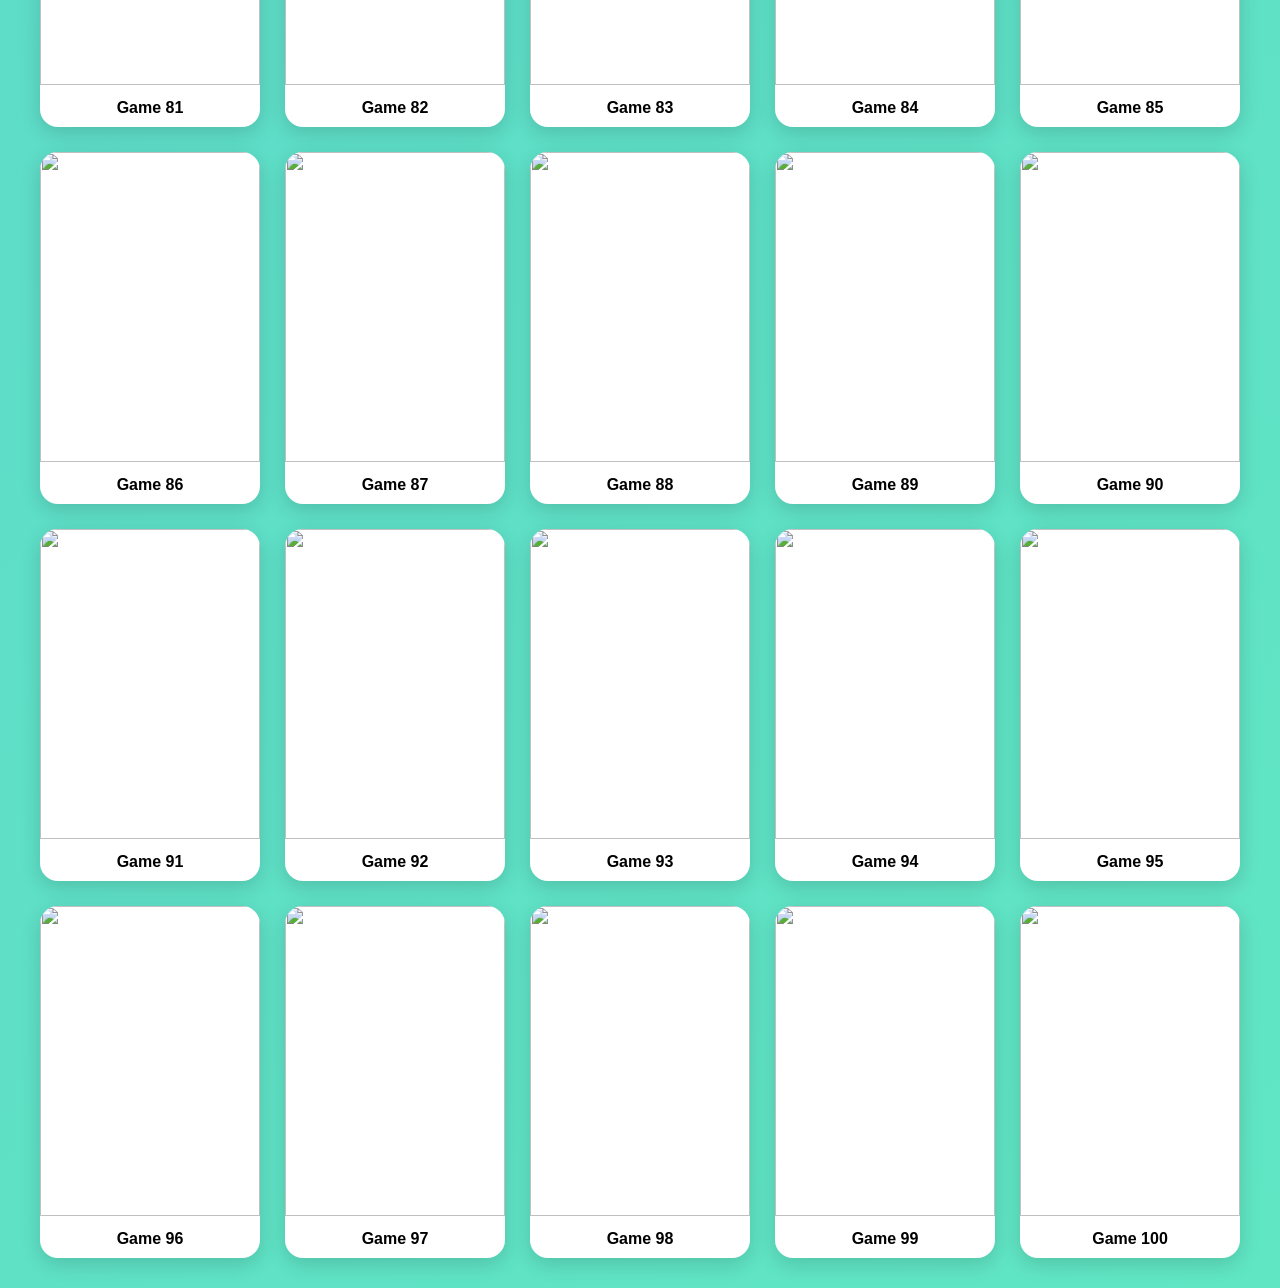
==== commit 98524bd9: "Add files via upload" ====
--- a/index.html
+++ b/index.html
@@ -1,212 +1,36 @@
 <!DOCTYPE html>
 <html lang="id">
+
 <head>
 <meta charset="UTF-8">
 <meta name="viewport" content="width=device-width, initial-scale=1.0">
-<title>Sky Jumper - Aman di Start</title>
-<style>
-body {
-  margin: 0;
-  overflow: hidden;
-  font-family: sans-serif;
-  background: linear-gradient(to top, #87CEFA, #1E90FF);
-}
+<title>JS Games</title>
+<link rel="stylesheet" href="style.css">
+</head>
 
-#gameArea {
-  position: relative;
-  width: 100%;
-  height: 100vh;
-  overflow: hidden;
-}
+<body>
 
-.cloud {
-  position: absolute;
-  width: 150px;
-  height: 80px;
-  background: white;
-  border-radius: 50%;
-  opacity: 0.7;
-}
+<header class="topbar">
 
-#player {
-  position: absolute;
-  width: 50px;
-  height: 50px;
-  left: 50%;
-  transform: translateX(-50%);
-  bottom: 0px; /* nanti di-set ke platform pertama */
-  transition: left 0.05s;
-}
+<div class="logo">🎮 JS </div>
 
-.platform {
-  position: absolute;
-  width: 100px;
-  height: 20px;
-  background: green;
-  border-radius: 5px;
-}
-.moving { background: orange; }
-
-#score {
-  position: absolute;
-  top: 20px;
-  left: 20px;
-  font-size: 24px;
-  color: #fff;
-  text-shadow: 0 0 5px #000;
-}
-
-#gameOver {
-  position: absolute;
-  top: 50%;
-  left: 50%;
-  transform: translate(-50%, -50%);
-  font-size: 36px;
-  color: #ff0;
-  text-shadow: 0 0 10px #000;
-  display: none;
-  z-index: 100;
-}
-</style>
-</head>
-<body>
-<div id="gameArea">
-  <img id="player" src="skyjump.png" alt="Player">
-  <div id="score">Score: 0</div>
-  <div id="gameOver">GAME OVER!</div>
+<div class="search">
+<input type="text" placeholder="Search game...">
 </div>
 
-<script>
-const gameArea = document.getElementById('gameArea');
-const player = document.getElementById('player');
-const scoreEl = document.getElementById('score');
-const gameOverEl = document.getElementById('gameOver');
+</header>
 
-let playerBottom = 0;  // nanti di-set ke platform pertama
-let playerLeft = window.innerWidth/2 - 25;
-let velocityY = 0;
-let gravity = 0.35;
-let platforms = [];
-let clouds = [];
-let score = 0;
-let isGameOver = false;
-let gravityActive = false; // mulai aman
 
-// spawn cloud background
-function spawnCloud() {
-  const cloud = document.createElement('div');
-  cloud.classList.add('cloud');
-  cloud.style.top = Math.random()*window.innerHeight*0.5 + 'px';
-  cloud.style.left = window.innerWidth + 'px';
-  cloud.speed = 0.3 + Math.random()*0.5;
-  gameArea.appendChild(cloud);
-  clouds.push(cloud);
-}
+<main>
 
-// spawn platform
-function createPlatform(bottom, moving=false){
-  const plat = document.createElement('div');
-  plat.classList.add('platform');
-  if(moving) plat.classList.add('moving');
-  plat.style.bottom = bottom + 'px';
-  plat.style.left = Math.random()*(window.innerWidth-100) + 'px';
-  gameArea.appendChild(plat);
-  platforms.push({el: plat, moving, dir: Math.random()>0.5?1:-1});
-}
+<section class="section">
+<h2>🔥 Trending Games</h2>
+<div class="game-grid" id="gameGrid"></div>
+</section>
 
-// buat platform awal
-for(let i=0; i<10; i++){
-  createPlatform(i*120);
-}
+</main>
 
-// set posisi player di platform pertama agar aman
-let firstPlatform = platforms[0].el;
-playerBottom = parseFloat(firstPlatform.style.bottom) + 20;
-player.style.bottom = playerBottom + 'px';
+<script src="script.js"></script>
 
-// aktifkan gravity setelah 0.5 detik agar aman
-setTimeout(()=>{ gravityActive = true; }, 500);
-
-// kontrol player
-document.addEventListener('keydown',(e)=>{
-  if(isGameOver) return;
-  if(e.key === "ArrowLeft") playerLeft -= 25;
-  if(e.key === "ArrowRight") playerLeft += 25;
-  if(playerLeft < 0) playerLeft = 0;
-  if(playerLeft > window.innerWidth-50) playerLeft = window.innerWidth-50;
-  player.style.left = playerLeft + 'px';
-});
-
-// game loop
-function gameLoop(){
-  if(isGameOver) return;
-
-  if(gravityActive){
-    velocityY -= gravity;
-    playerBottom += velocityY;
-    player.style.bottom = playerBottom + 'px';
-  }
-
-  platforms.forEach(plat=>{
-    const platRect = plat.el.getBoundingClientRect();
-    const playerRect = player.getBoundingClientRect();
-    if(
-      playerRect.bottom > platRect.top &&
-      playerRect.bottom < platRect.top + 20 &&
-      playerRect.right > platRect.left &&
-      playerRect.left < platRect.right &&
-      velocityY < 0
-    ){
-      velocityY = 18;
-      score += 10;
-      scoreEl.textContent = "Score: " + score;
-    }
-
-    if(plat.moving){
-      let left = parseFloat(plat.el.style.left);
-      if(left <=0 || left >= window.innerWidth-100) plat.dir*=-1;
-      plat.el.style.left = left + plat.dir*2 + 'px';
-    }
-  });
-
-  if(playerBottom > window.innerHeight/2){
-    const diff = playerBottom - window.innerHeight/2;
-    playerBottom -= diff;
-    platforms.forEach(plat=>{
-      plat.el.style.bottom = parseFloat(plat.el.style.bottom)-diff + 'px';
-    });
-    clouds.forEach(cloud=>{
-      let left = parseFloat(cloud.style.left);
-      cloud.style.left = left - cloud.speed*5 + 'px';
-    });
-  }
-
-  if(Math.random() < 0.01) spawnCloud();
-  clouds.forEach((cloud,index)=>{
-    if(parseFloat(cloud.style.left) < -150){
-      cloud.remove();
-      clouds.splice(index,1);
-    }
-  });
-
-  platforms.forEach((plat,index)=>{
-    if(parseFloat(plat.el.style.bottom)<-20){
-      plat.el.remove();
-      platforms.splice(index,1);
-      createPlatform(window.innerHeight + Math.random()*50, Math.random()<0.3);
-    }
-  });
-
-  if(playerBottom < -50){
-    isGameOver = true;
-    gameOverEl.style.display = 'block';
-    setTimeout(()=> location.reload(),2000);
-  }
-
-  requestAnimationFrame(gameLoop);
-}
-
-gameLoop();
-</script>
 </body>
-</html>+</html>
--- a/style.css
+++ b/style.css
@@ -0,0 +1,118 @@
+/* RESET */
+
+*{
+margin:0;
+padding:0;
+box-sizing:border-box;
+font-family:Arial, Helvetica, sans-serif;
+}
+
+/* BODY */
+
+body{
+background:linear-gradient(135deg,#58c4d6,#60e6c3);
+min-height:100vh;
+}
+
+/* HEADER */
+
+header{
+
+display:flex;
+justify-content:space-between;
+align-items:center;
+
+padding:25px 40px;
+
+}
+
+.logo{
+
+font-size:28px;
+font-weight:bold;
+display:flex;
+align-items:center;
+gap:10px;
+
+}
+
+.search input{
+
+padding:10px 15px;
+border:none;
+border-radius:20px;
+width:200px;
+
+}
+
+/* GRID GAME */
+
+.game-grid {
+  display: grid;
+  grid-template-columns: repeat(auto-fill, minmax(200px, 1fr));
+  gap: 25px;
+  padding: 30px 40px;
+}
+
+.game img {
+  width: 100%;
+  height:310px;
+  object-fit: cover;
+}
+
+.game-title {
+  text-align: center;
+  padding: 10px;
+  font-weight: bold;
+}
+
+
+/* CARD GAME */
+
+.game{
+
+background:white;
+
+border-radius:18px;
+
+overflow:hidden;
+
+box-shadow:0 6px 20px rgba(0,0,0,0.15);
+
+transition:0.3s;
+
+cursor:pointer;
+
+text-decoration:none;
+
+color:black;
+
+}
+
+.game:hover{
+
+transform:scale(1.06);
+
+box-shadow:0 10px 30px rgba(0,0,0,0.25);
+
+}
+
+
+
+/* RESPONSIVE */
+
+@media (max-width:600px){
+
+.game-grid{
+
+grid-template-columns:repeat(auto-fill,minmax(140px,1fr));
+
+}
+
+.game img{
+
+height:100px;
+
+}
+
+}
